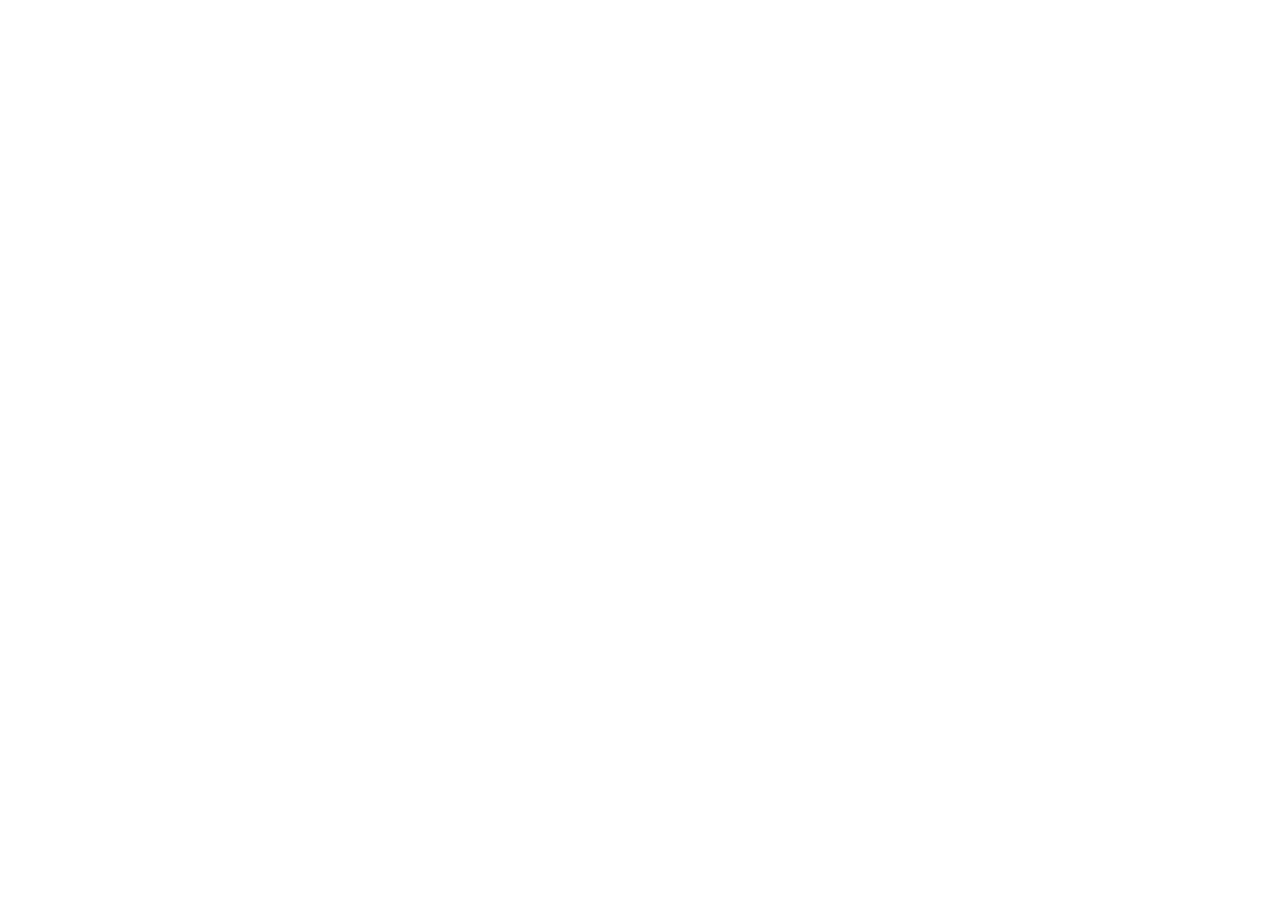
==== index.html @ 55dada87 "first commit" ====
<!DOCTYPE html>
<html lang="en">
<head>
    <meta charset="UTF-8">
    <meta name="viewport" content="width=device-width, initial-scale=1.0">
    <title>
        My Cafteria
    </title>
</head>
<body>
    
</body>
</html>
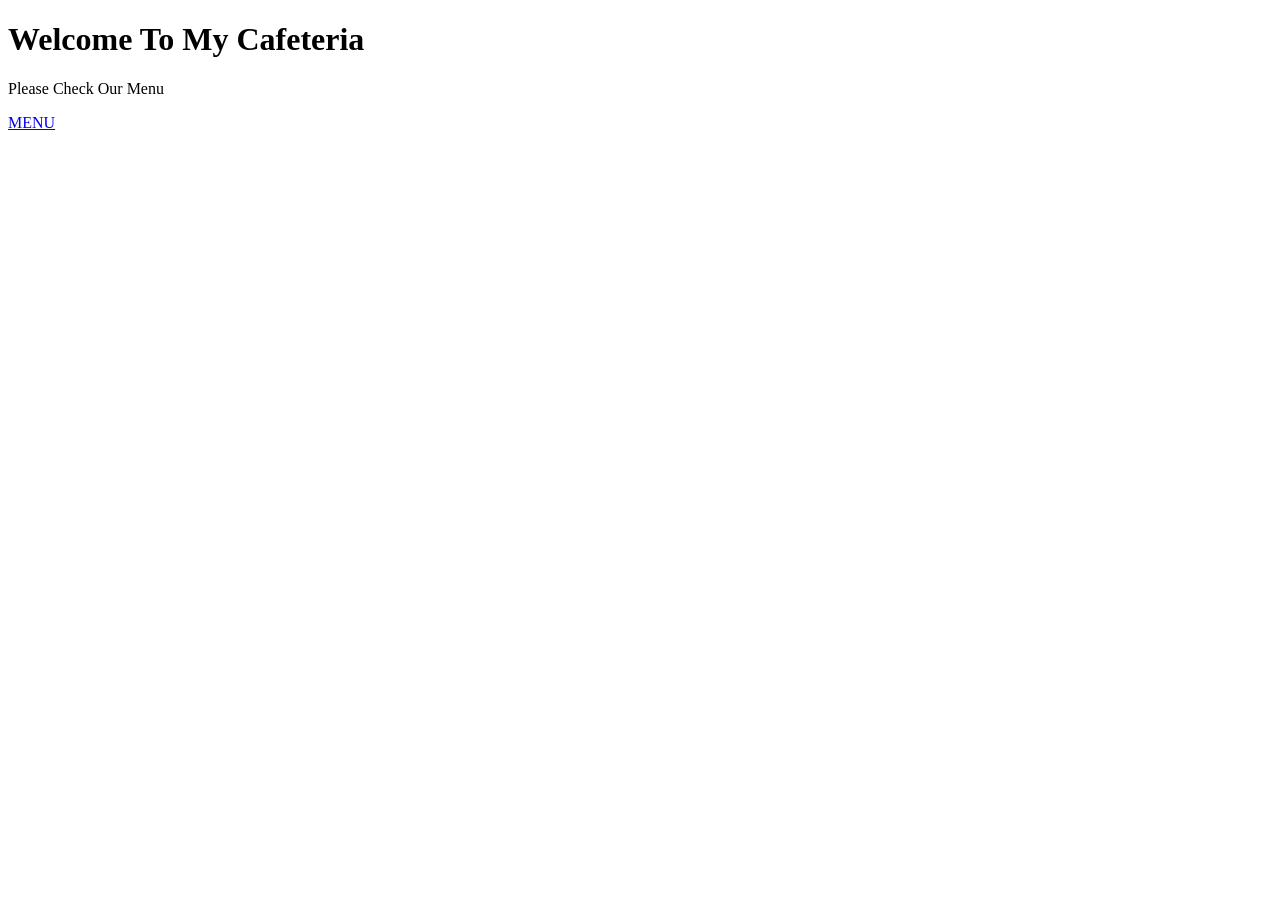
==== commit 4b419f0e: "Add images" ====
--- a/index.html
+++ b/index.html
@@ -8,6 +8,7 @@
     </title>
 </head>
 <body>
-    
+    <h1>Welcome To My Cafeteria</h1>
+    <p>Please Check Our Menu</p> <a href="/menu.html">MENU</a>
 </body>
 </html>
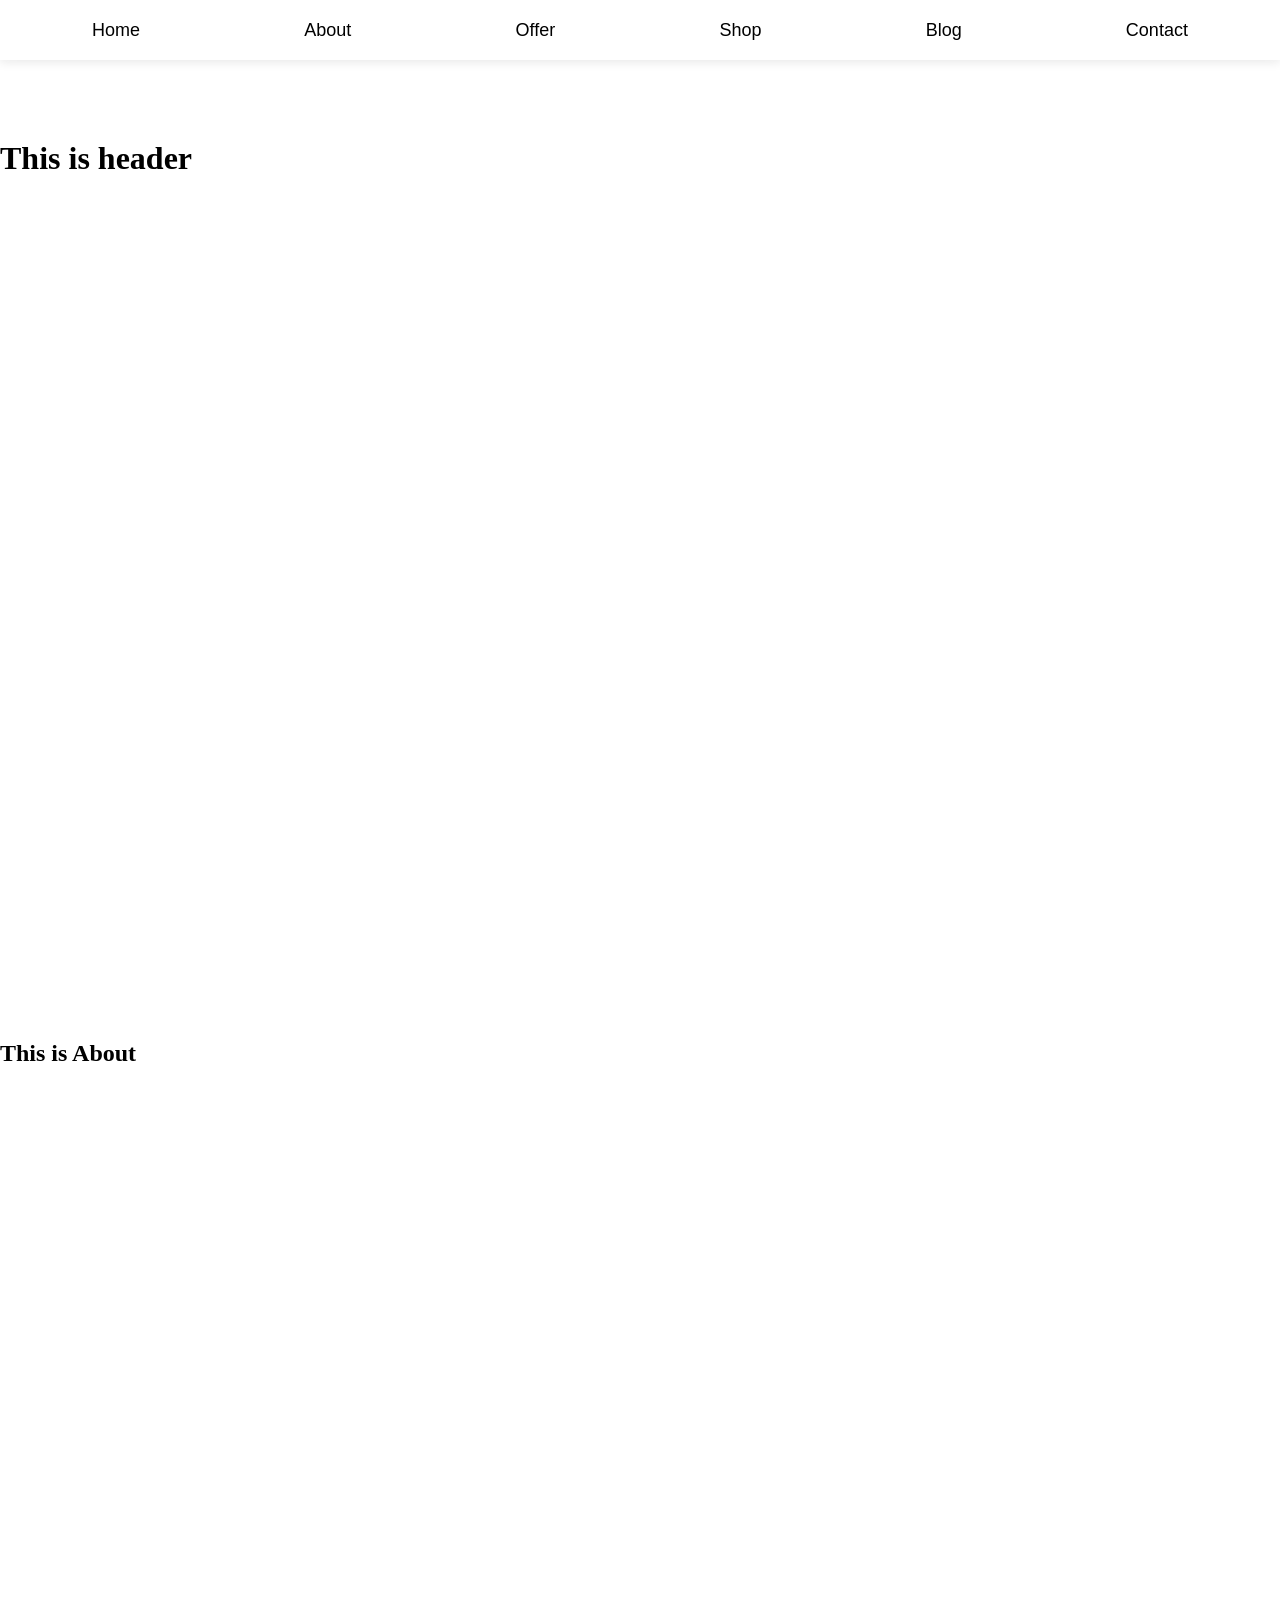
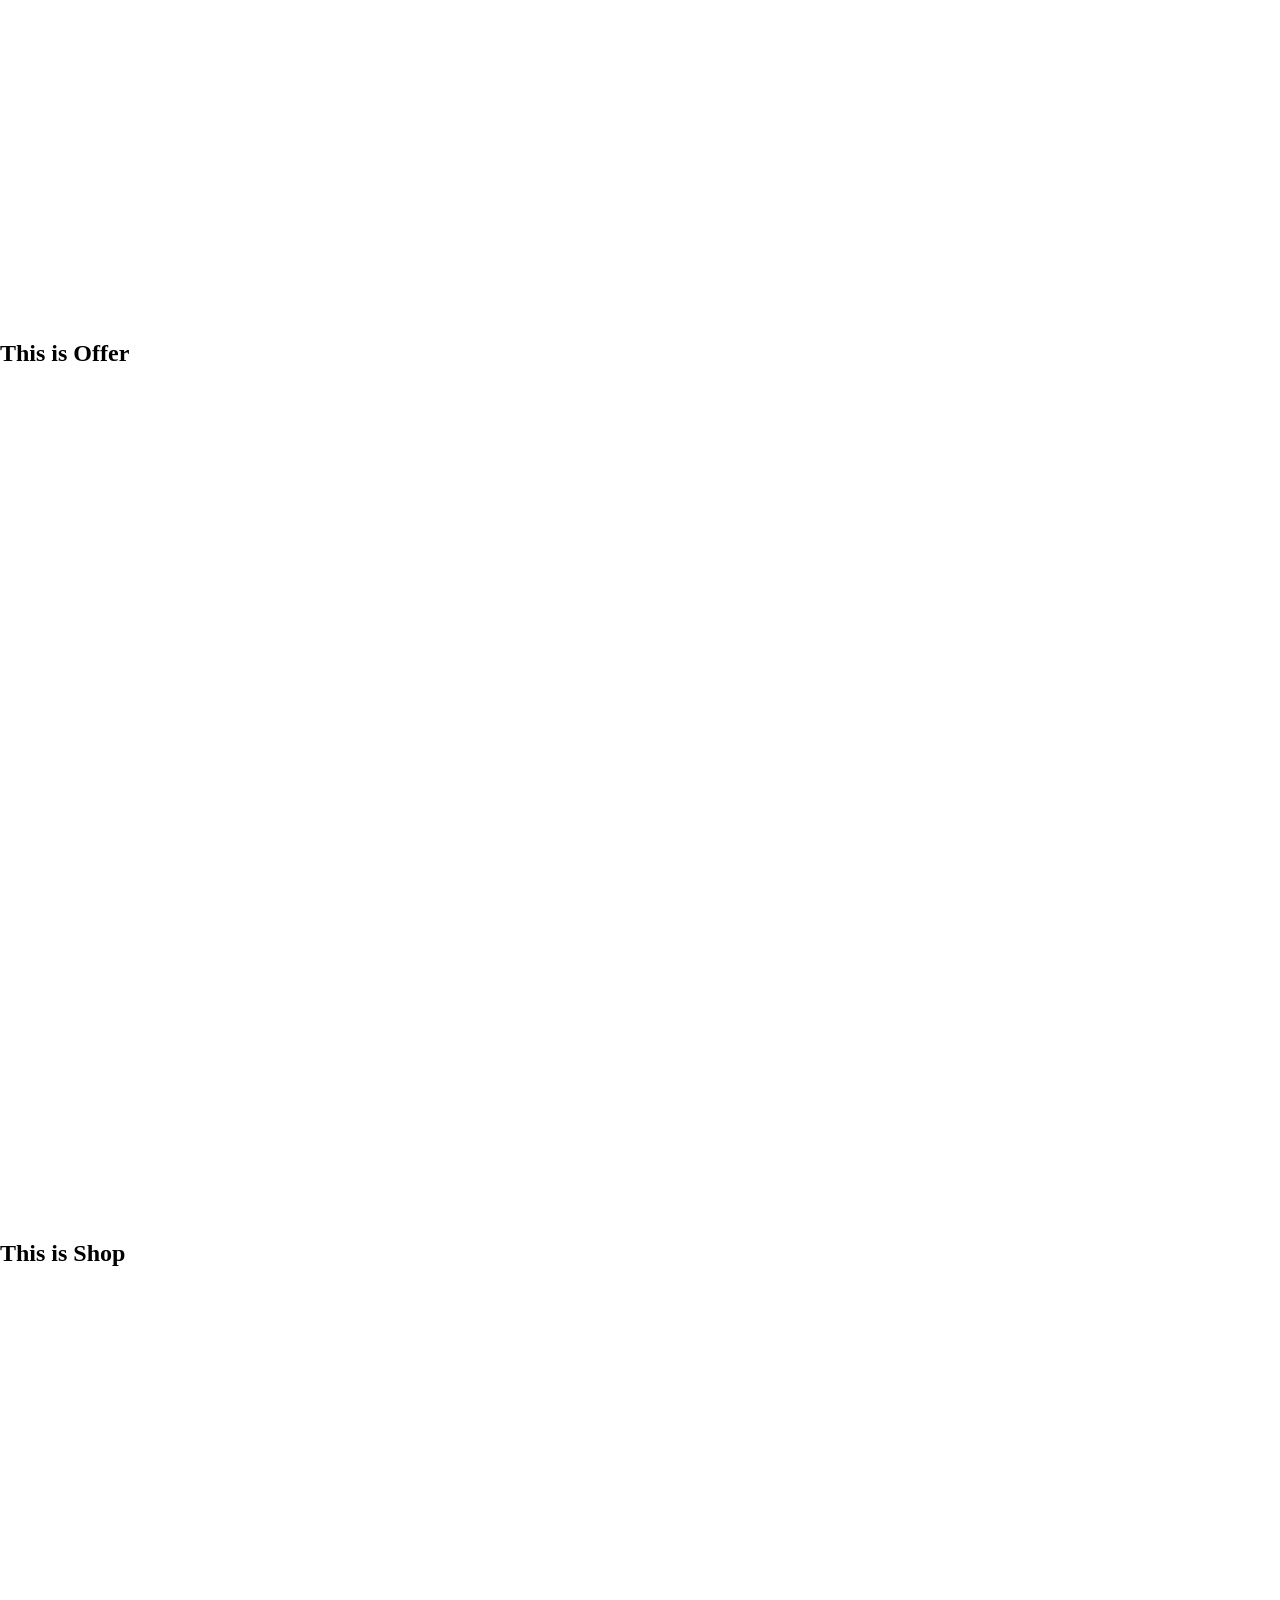
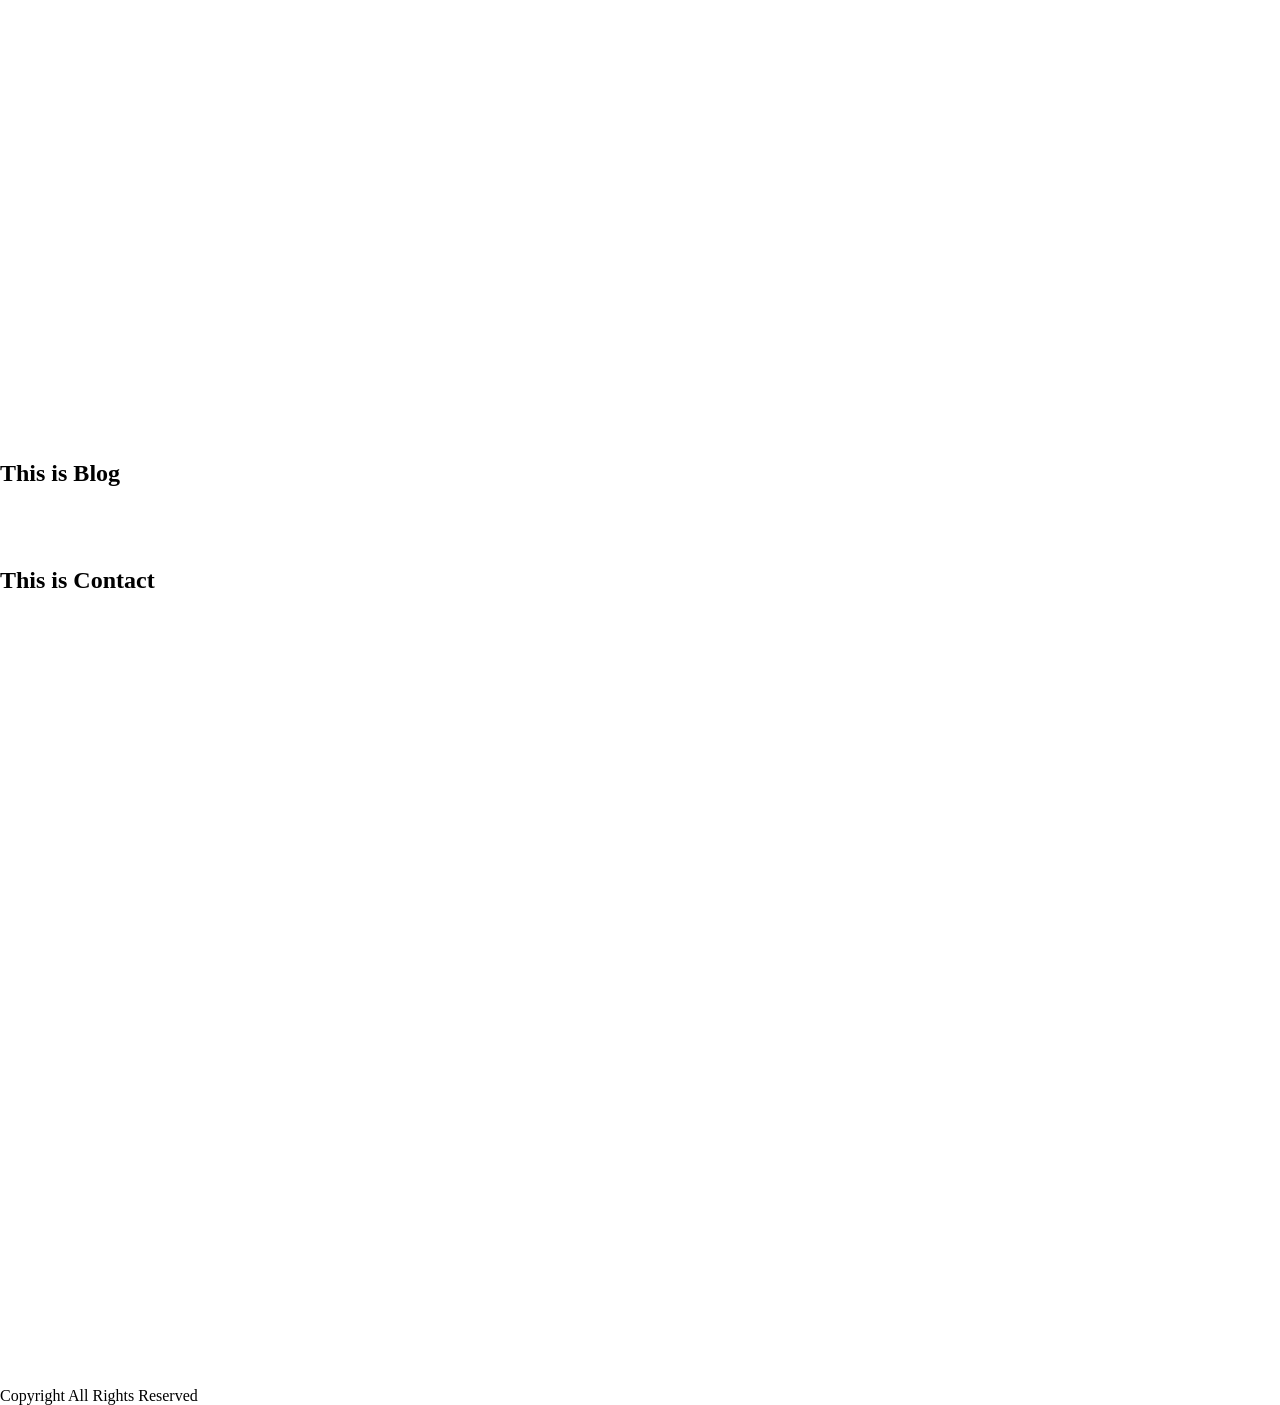
==== commit 5e93f845: "website layout update" ====
--- a/index.html
+++ b/index.html
@@ -1,14 +1,49 @@
 <!DOCTYPE html>
 <html lang="en">
+
 <head>
     <meta charset="UTF-8">
     <meta name="viewport" content="width=device-width, initial-scale=1.0">
+    <link rel="stylesheet" href="./style.css">
     <title>
         My Cafteria
     </title>
 </head>
+
 <body>
-    <h1>Welcome To My Cafeteria</h1>
-    <p>Please Check Our Menu</p> <a href="/menu.html">MENU</a>
+    <!-- This is Navigation Bar -->
+    <nav>
+        <a href="#home">Home</a>
+        <a href="#about">About</a>
+        <a href="#offer">Offer</a>
+        <a href="#shop">Shop</a>
+        <a href="#blog">Blog</a>
+        <a href="#contact">Contact</a>
+    </nav>
+    <header id="home">
+        <h1>This is header</h1>
+    </header>
+    <main>
+        <section id="about">
+            <h1>This is About</h1>
+        </section>
+        <section id="offer">
+            <h1>This is Offer</h1>
+        </section>
+        <section id="shop">
+            <h1>This is Shop</h1>
+        </section>
+        <article id="blog">
+            <h1>This is Blog</h1>
+        </article>
+        <section id="contact">
+            <h1>This is Contact</h1>
+        </section>
+        
+    </main>
+    <footer>
+        Copyright All Rights Reserved
+    </footer>
 </body>
+
 </html>
--- a/style.css
+++ b/style.css
@@ -0,0 +1,40 @@
+* {
+    margin: 0;
+    padding: 0;
+    box-sizing: border-box;
+}
+
+html {
+    scroll-behavior: smooth;
+}
+
+nav {
+    display: flex;
+    justify-content: space-around;
+    align-items: center;
+    position: sticky;
+    top: 0px;
+    width: 100%;
+    height: 60px;
+    padding: 10px;
+    box-shadow: 0px 2px 10px #11111119;
+}
+nav a{
+    text-decoration: none;
+    color: black;
+    font-size: 18px;
+    font-weight: medium;
+    font-family: 'Segoe UI', Tahoma, Geneva, Verdana, sans-serif;
+}
+nav a:hover{
+    color: cornflowerblue;
+}
+header {
+    padding: 80px 0px;
+    height: 100vh;
+}
+
+section {
+    padding: 80px 0px;
+    height: 100vh;
+}
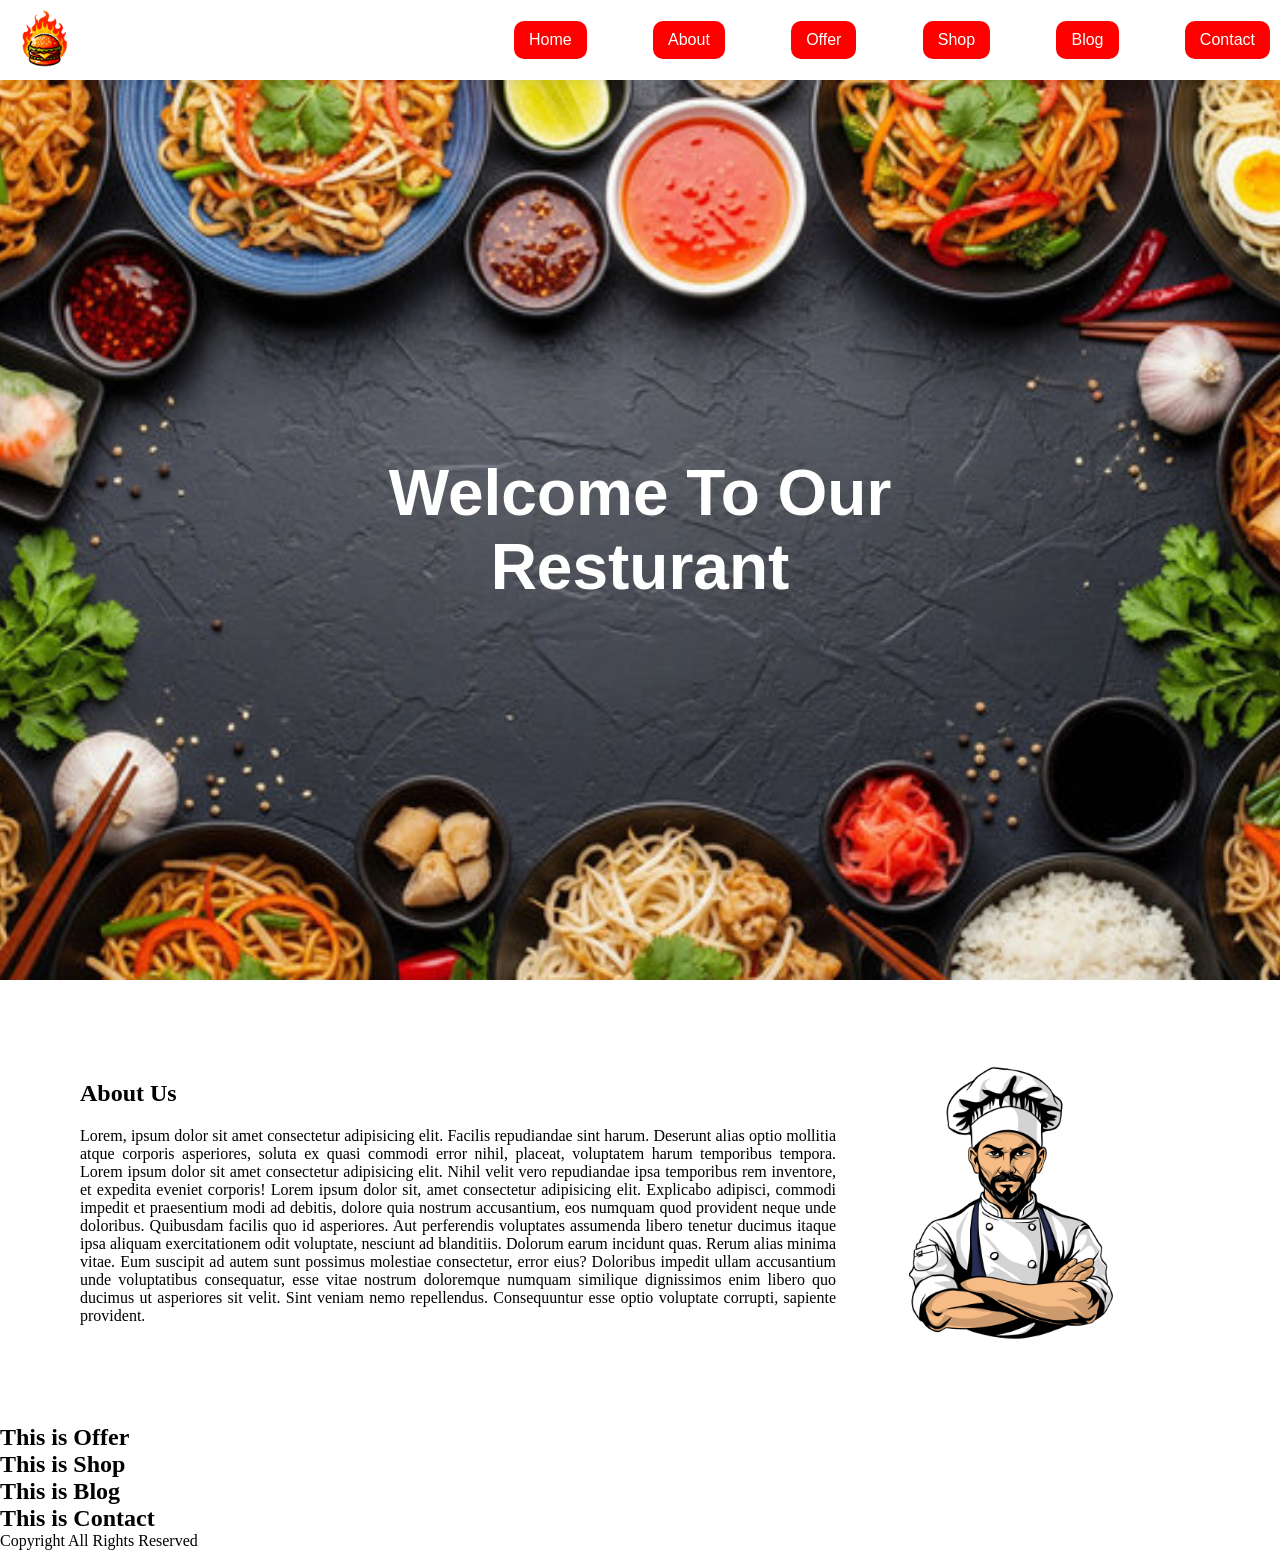
==== commit df3afc2a: "update website hero section" ====
--- a/index.html
+++ b/index.html
@@ -13,19 +13,30 @@
 <body>
     <!-- This is Navigation Bar -->
     <nav>
-        <a href="#home">Home</a>
-        <a href="#about">About</a>
-        <a href="#offer">Offer</a>
-        <a href="#shop">Shop</a>
-        <a href="#blog">Blog</a>
-        <a href="#contact">Contact</a>
+        <div class="logo">
+            <img src="./images/logo.png" alt="website logo">
+        </div>
+        <div class="menu">
+            <a href="#home">Home</a>
+            <a href="#about">About</a>
+            <a href="#offer">Offer</a>
+            <a href="#shop">Shop</a>
+            <a href="#blog">Blog</a>
+            <a href="#contact">Contact</a>
+        </div>
     </nav>
-    <header id="home">
-        <h1>This is header</h1>
+    <header class="hero-section" id="home">
+        <h2>Welcome To Our <br> Resturant</h2>
     </header>
     <main>
-        <section id="about">
-            <h1>This is About</h1>
+        <section class="about-section" id="about">
+            <div class="about-me">
+                <h1>About Us</h1>
+                <p>Lorem, ipsum dolor sit amet consectetur adipisicing elit. Facilis repudiandae sint harum. Deserunt alias optio mollitia atque corporis asperiores, soluta ex quasi commodi error nihil, placeat, voluptatem harum temporibus tempora. Lorem ipsum dolor sit amet consectetur adipisicing elit. Nihil velit vero repudiandae ipsa temporibus rem inventore, et expedita eveniet corporis! Lorem ipsum dolor sit, amet consectetur adipisicing elit. Explicabo adipisci, commodi impedit et praesentium modi ad debitis, dolore quia nostrum accusantium, eos numquam quod provident neque unde doloribus. Quibusdam facilis quo id asperiores. Aut perferendis voluptates assumenda libero tenetur ducimus itaque ipsa aliquam exercitationem odit voluptate, nesciunt ad blanditiis. Dolorum earum incidunt quas. Rerum alias minima vitae. Eum suscipit ad autem sunt possimus molestiae consectetur, error eius? Doloribus impedit ullam accusantium unde voluptatibus consequatur, esse vitae nostrum doloremque numquam similique dignissimos enim libero quo ducimus ut asperiores sit velit. Sint veniam nemo repellendus. Consequuntur esse optio voluptate corrupti, sapiente provident.</p>
+            </div>
+            <div class="about-image">
+                <img src="./images/chef-image.png" alt="">
+            </div>
         </section>
         <section id="offer">
             <h1>This is Offer</h1>
@@ -39,7 +50,7 @@
         <section id="contact">
             <h1>This is Contact</h1>
         </section>
-        
+
     </main>
     <footer>
         Copyright All Rights Reserved
--- a/style.css
+++ b/style.css
@@ -10,31 +10,82 @@
 
 nav {
     display: flex;
-    justify-content: space-around;
+    justify-content: space-between;
     align-items: center;
     position: sticky;
     top: 0px;
     width: 100%;
-    height: 60px;
+    height: 80px;
     padding: 10px;
+    background-color: white;
     box-shadow: 0px 2px 10px #11111119;
 }
-nav a{
+.menu{
+    display: flex;
+    width: 60%;
+    justify-content: space-between;
+    gap: 5px;
+}
+.menu a{
     text-decoration: none;
+    color: white;
+    background-color: red;
+    border-radius: 10px;
+    font-size: 1rem;
+    font-weight: medium;
+    font-family: Verdana, Geneva, Tahoma, sans-serif;
+    padding: 10px 15px;
+}
+.menu a:hover{
+    box-shadow: 1px 2px 10px rgba(128, 128, 128, 0.402);
+    background-color: white;
     color: black;
-    font-size: 18px;
-    font-weight: medium;
-    font-family: 'Segoe UI', Tahoma, Geneva, Verdana, sans-serif;
 }
-nav a:hover{
-    color: cornflowerblue;
+.logo > img{
+    height: 70px;
 }
 header {
     padding: 80px 0px;
     height: 100vh;
 }
+.hero-section{
+    display: flex;
+    justify-content: center;
+    align-items: center;
+    background-image: url("./images/Hero-background-image.jpg");
+    background-repeat: no-repeat;
+    background-size: cover;
+    background-position: center;
+}
+.hero-section > h2{
+    text-align: center;
+    font-size: 4rem;
+    color: white;
+    font-weight: bold;
+    font-family: 'Segoe UI', Tahoma, Geneva, Verdana, sans-serif;
+}
+.about-section{
+    display: flex;
+    justify-content: space-between;
+    align-items: center;
+    gap: 40px;
+    padding: 80px;
+}
+.about-me{
+    width: 70%;
+}
+.about-me>p{
+    margin-top:20px ;
+    text-align: justify;
+}
+.about-image{
+    width: 30%;
+}
+.about-image > img{
+    height: 280px;
+}
 
-section {
+/* section {
     padding: 80px 0px;
     height: 100vh;
-}+} */
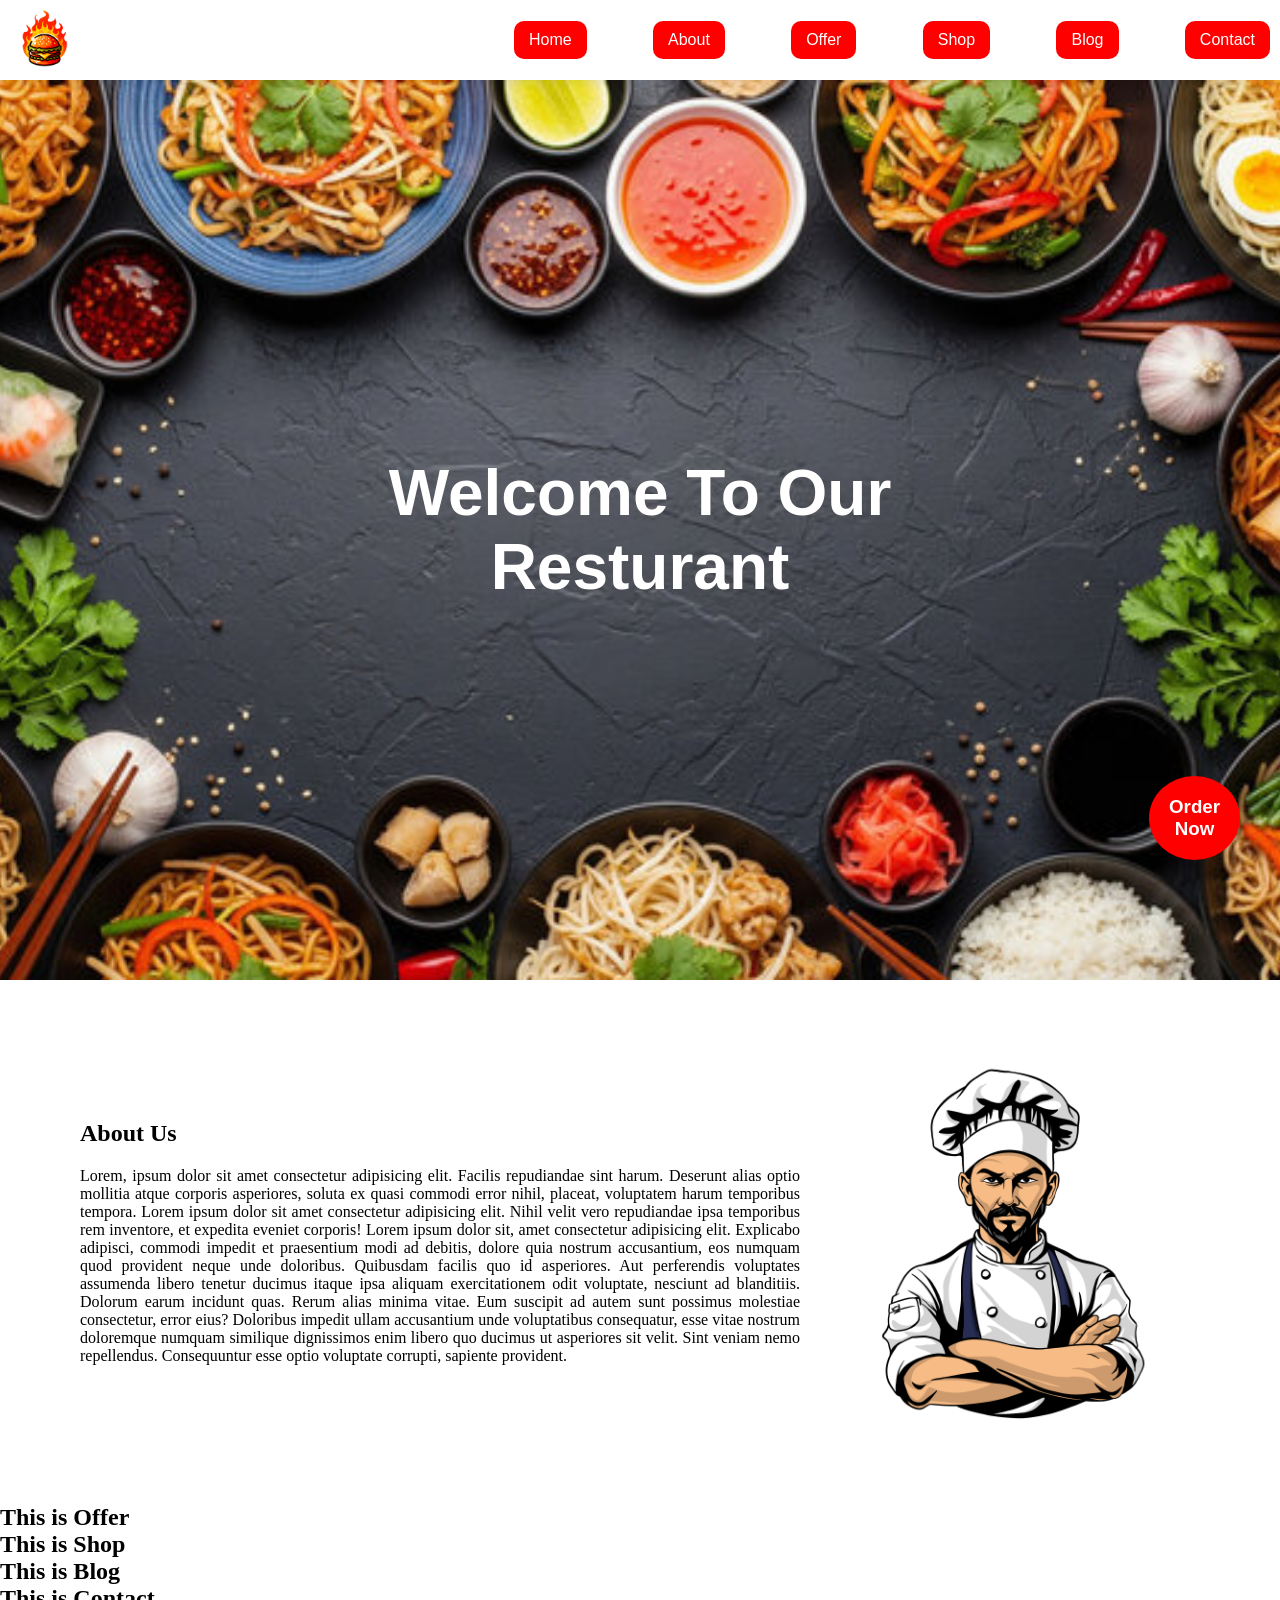
==== commit 7cc906c8: "add other section" ====
--- a/index.html
+++ b/index.html
@@ -50,6 +50,11 @@
         <section id="contact">
             <h1>This is Contact</h1>
         </section>
+        <section class="order-btn">
+            <div>
+                <h3>Order <br> Now</h3>
+            </div>
+        </section>
 
     </main>
     <footer>
--- a/style.css
+++ b/style.css
@@ -72,19 +72,36 @@
     padding: 80px;
 }
 .about-me{
-    width: 70%;
+    flex: 2;
 }
 .about-me>p{
     margin-top:20px ;
     text-align: justify;
 }
 .about-image{
-    width: 30%;
+    flex: 1;
 }
 .about-image > img{
-    height: 280px;
+    width: 100%;
 }
-
+.order-btn{
+    position: fixed;
+    bottom: 40px;
+    right: 40px;
+    text-align: center;
+    background-color: red;
+    padding: 20px;
+    border-radius: 100%;
+    color: white;
+    font-weight: bold;
+    font-family: 'Segoe UI', Tahoma, Geneva, Verdana, sans-serif;
+    transition: 0.5s;
+    cursor: pointer;
+}
+.order-btn:hover{
+    position: fixed;
+    bottom: 50px;
+}
 /* section {
     padding: 80px 0px;
     height: 100vh;
